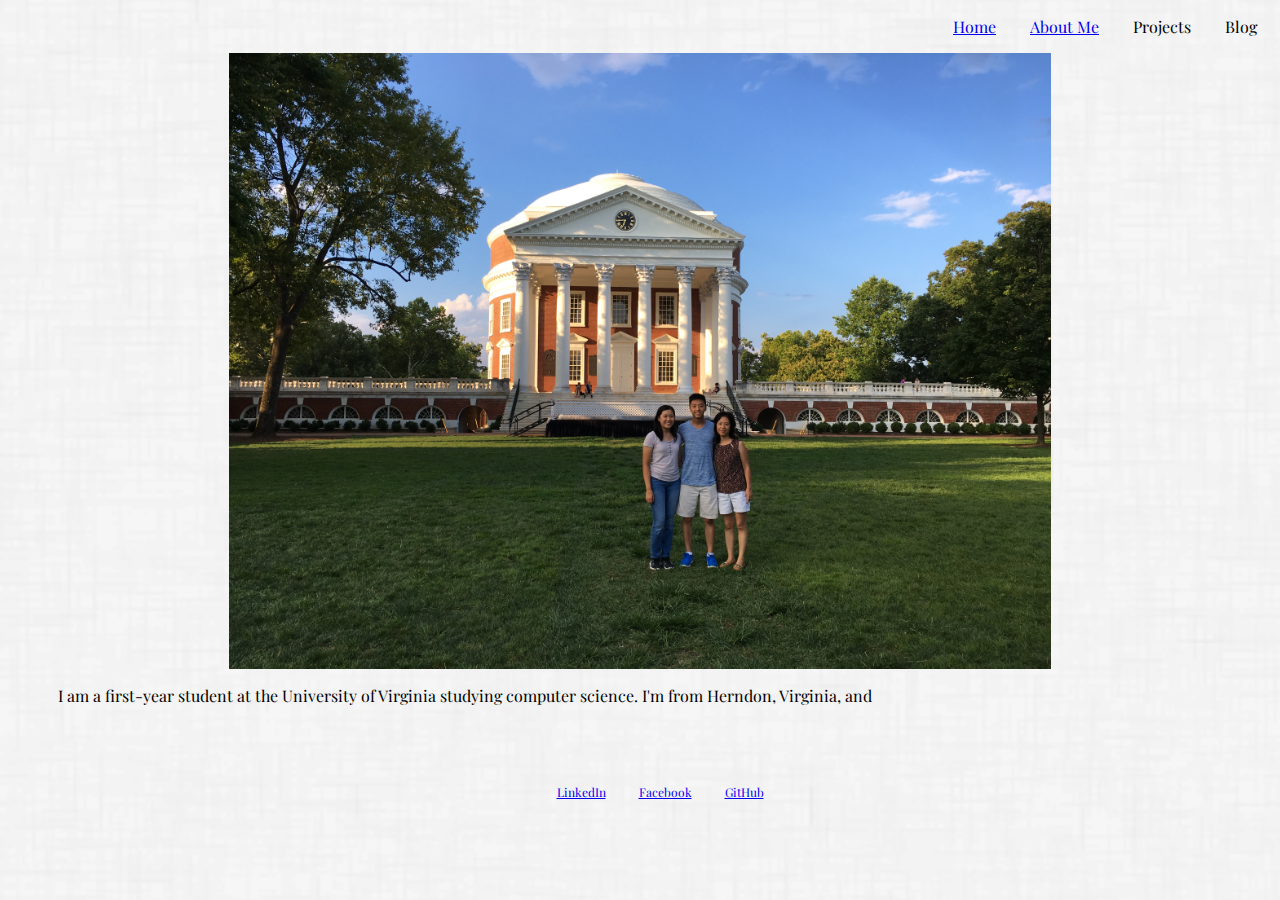
==== about.html @ 272f04de "Added about section" ====
<!DOCTYPE html>
<head>
	<title>Aaron Gu</title>

	<link rel="stylesheet"
			href="https://fonts.googleapis.com/css?family=Playfair+Display">

	<style type="text/css">
	body{
		border: 1000px 0px 0px 0px;
		font-family: 'Playfair Display', serif;
		background-size: cover;
		background-position: center;
	}
	#headlist{
		text-align: right;
	}
	#headli{
		display: inline;
		padding: 10px 15px 0px 15px;
	}
	p{
		padding: 0px 50px 0px 50px;
	}
	#about{
		display: block;
		margin-left: auto;
		margin-right: auto;
		width: 65%;
	}
	#footlist{
		font-size: 12px;
		text-align: center;
	}
	#footli{
		display: inline;
		padding: 10px 15px 0px 15px;
	}
	footer{
		padding: 50px 0px 0px 0px;
	}
	</style>


</head>


<header>
	<ul id="headlist">
		<li id="headli"><a href="index.html">Home</a></li>
		<li id="headli"><a href="about.hml">About Me</a></li>
		<li id="headli">Projects</li>
		<li id="headli">Blog</li>
	</ul>
</header>


<body background="dust_scratches.png">
	<img src="frontrotunda.jpg" id="about">
	<p>
		I am a first-year student at the University of Virginia studying computer science. I'm from Herndon, Virginia, and 
	</p>
</body>


<footer>
	<ul id="footlist">
		<li id="footli"><a href="https://www.linkedin.com/in/aaron-gu/">LinkedIn</a></li>
		<li id="footli"><a href="https://www.facebook.com/aaron.gu.395">Facebook</a></li>
		<li id="footli"><a href="https://github.com/aaron-gu">GitHub</a></li>
	</ul>
</footer>
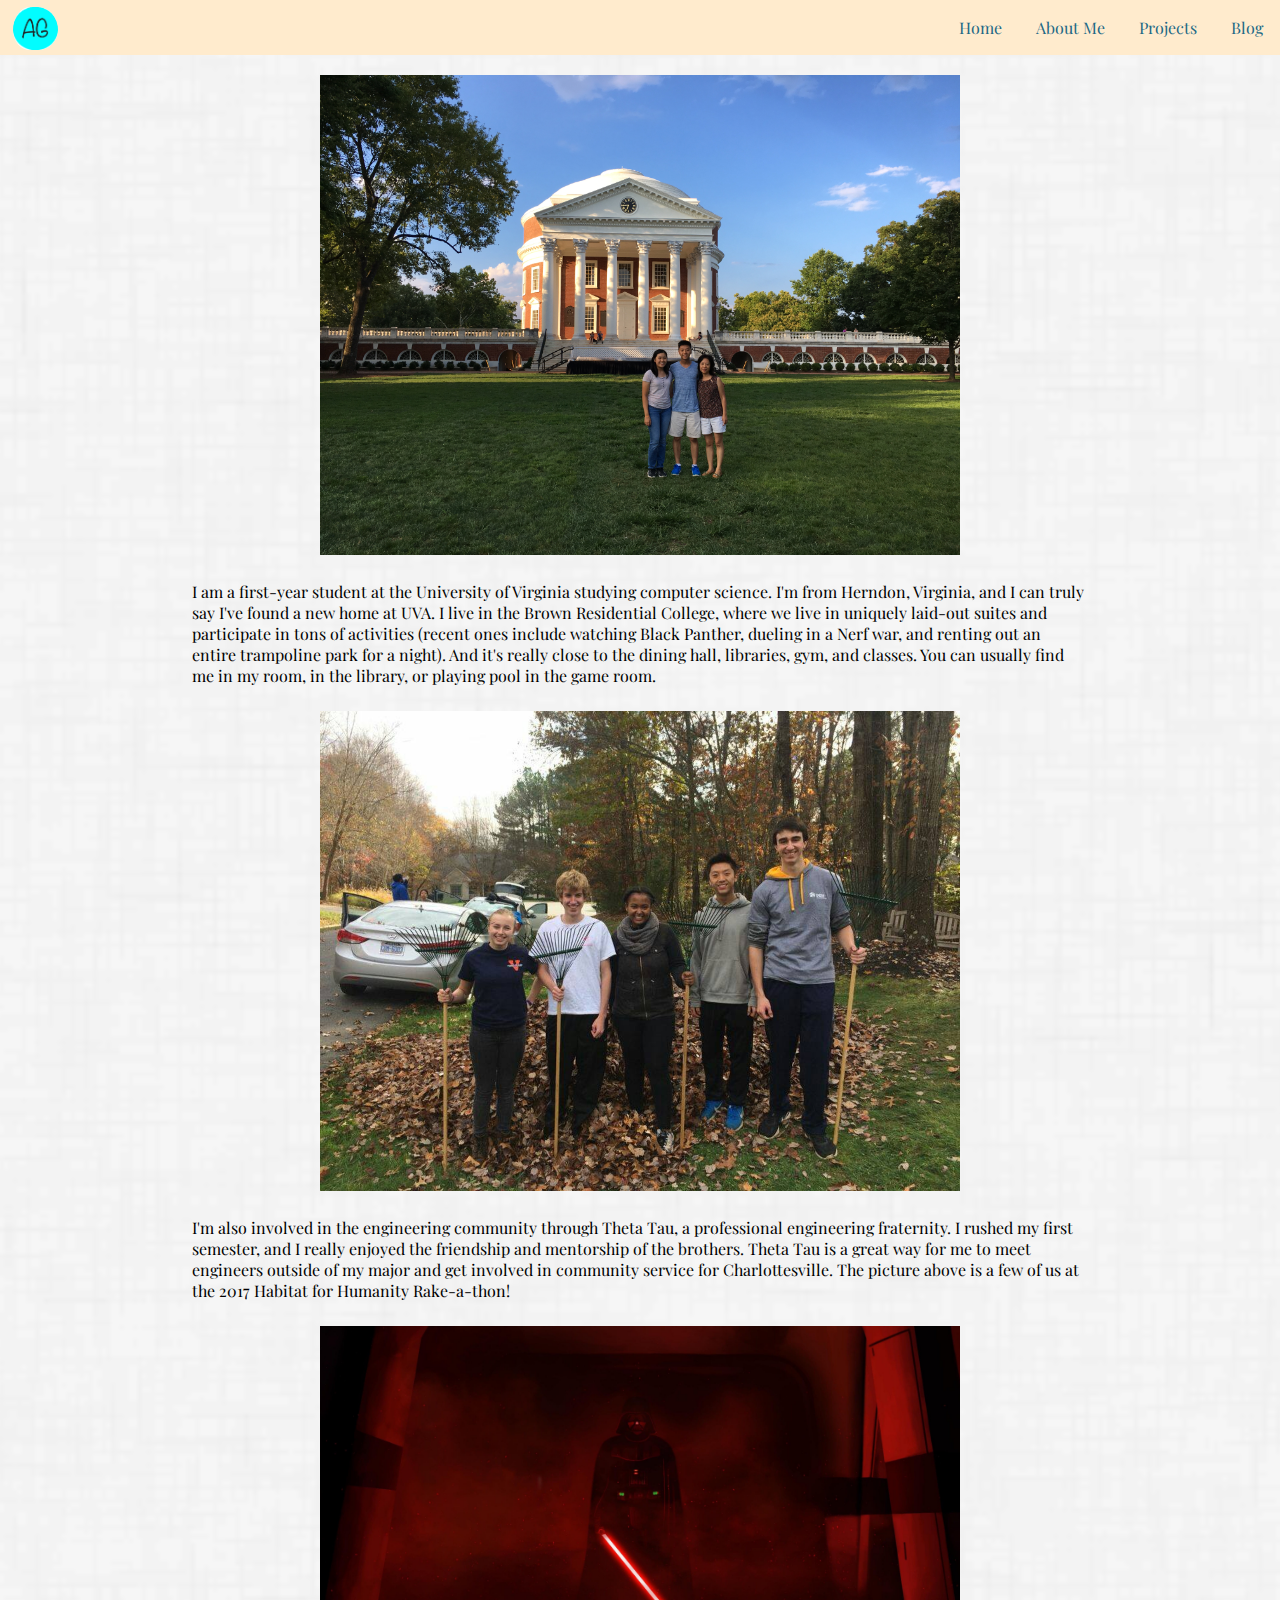
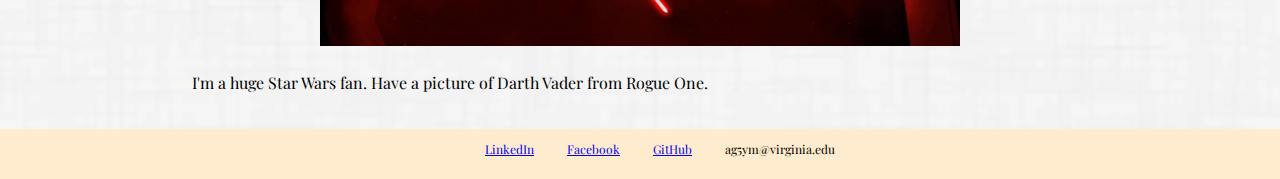
==== commit 263f9a00: "Styled header and footer" ====
--- a/about.html
+++ b/about.html
@@ -1,4 +1,5 @@
 <!DOCTYPE html>
+
 <head>
 	<title>Aaron Gu</title>
 
@@ -6,28 +7,52 @@
 			href="https://fonts.googleapis.com/css?family=Playfair+Display">
 
 	<style type="text/css">
+	html{
+		position: relative; /*footer will always be at the bottom of the page*/
+		min-height: 100%;
+	}
 	body{
-		border: 1000px 0px 0px 0px;
 		font-family: 'Playfair Display', serif;
 		background-size: cover;
 		background-position: center;
+		margin: 0 0 50px; /*leaves space for footer of 50px height*/
+		padding: 0 0 10px;
+	}
+	#aglogo{
+		display: block;
+		float: left;
+		width: 45px;
+		border-radius: 40px;
+		padding: 7px 10px 10px 13px;
+	}
+	header{
+		background-color: #FFEBCD;
+		margin: 0px 0px 20px 0px;
 	}
 	#headlist{
-		text-align: right;
+		list-style-type: none;
+		padding: 0;
+		margin: 0;
+		overflow: hidden;
 	}
 	#headli{
-		display: inline;
-		padding: 10px 15px 0px 15px;
+		float: right;
+		padding: 5px 0px 5px 0px;
+	}
+	#headli a{
+		display: block;
+		padding: 12px 17px 12px 17px;
+		color: #216885;
+		text-align: right;
+		text-decoration: none;
+	}
+	#headli a:hover{
+		background-color: #FFE4C4;
 	}
 	p{
-		padding: 0px 50px 0px 50px;
+		margin: 2% 15% 2% 15%;
 	}
-	#about{
-		display: block;
-		margin-left: auto;
-		margin-right: auto;
-		width: 65%;
-	}
+	
 	#footlist{
 		font-size: 12px;
 		text-align: center;
@@ -37,20 +62,33 @@
 		padding: 10px 15px 0px 15px;
 	}
 	footer{
-		padding: 50px 0px 0px 0px;
+		position: absolute;
+		left: 0;
+		bottom: 0;
+		height: 50px;
+		background-color: #FFEBCD;
+		width: 100%;
+		overflow: hidden;
+	}
+
+
+	#about{
+		display: block;
+		margin-left: auto;
+		margin-right: auto;
+		width: 50%;
 	}
 	</style>
-
-
 </head>
 
 
 <header>
+	<a href="index.html"><img src="aglogo.png" id="aglogo"></a>
 	<ul id="headlist">
+		<li id="headli"><a href="blog.html">Blog</a></li>
+		<li id="headli"><a href="projects.html">Projects</a></li>
+		<li id="headli"><a href="about.html">About Me</a></li>
 		<li id="headli"><a href="index.html">Home</a></li>
-		<li id="headli"><a href="about.hml">About Me</a></li>
-		<li id="headli">Projects</li>
-		<li id="headli">Blog</li>
 	</ul>
 </header>
 
@@ -58,15 +96,27 @@
 <body background="dust_scratches.png">
 	<img src="frontrotunda.jpg" id="about">
 	<p>
-		I am a first-year student at the University of Virginia studying computer science. I'm from Herndon, Virginia, and 
+		I am a first-year student at the University of Virginia studying computer science. I'm from Herndon, Virginia, and I can truly say I've found a new home at UVA. I live in the Brown Residential College, where we live in uniquely laid-out suites and participate in tons of activities (recent ones include watching Black Panther, dueling in a Nerf war, and renting out an entire trampoline park for a night). And it's really close to the dining hall, libraries, gym, and classes. You can usually find me in my room, in the library, or playing pool in the game room.
+	</p>
+	<img src="rakeathon.jpg" id="about">
+	<p>
+		I'm also involved in the engineering community through Theta Tau, a professional engineering fraternity. I rushed my first semester, and I really enjoyed the friendship and mentorship of the brothers. Theta Tau is a great way for me to meet engineers outside of my major and get involved in community service for Charlottesville. The picture above is a few of us at the 2017 Habitat for Humanity Rake-a-thon!
+	</p>
+	<p>
+		
+	</p>
+	<img src="darthvader.jpg" id="about">
+	<p>
+		I'm a huge Star Wars fan. Have a picture of Darth Vader from Rogue One.
 	</p>
 </body>
 
 
 <footer>
 	<ul id="footlist">
-		<li id="footli"><a href="https://www.linkedin.com/in/aaron-gu/">LinkedIn</a></li>
-		<li id="footli"><a href="https://www.facebook.com/aaron.gu.395">Facebook</a></li>
-		<li id="footli"><a href="https://github.com/aaron-gu">GitHub</a></li>
+		<li id="footli"><a href="https://www.linkedin.com/in/aaron-gu/" target="_blank">LinkedIn</a></li>
+		<li id="footli"><a href="https://www.facebook.com/aaron.gu.395" target="_blank">Facebook</a></li>
+		<li id="footli"><a href="https://github.com/aaron-gu" target="_blank">GitHub</a></li>
+		<li id="footli">ag5ym@virginia.edu</li>
 	</ul>
 </footer>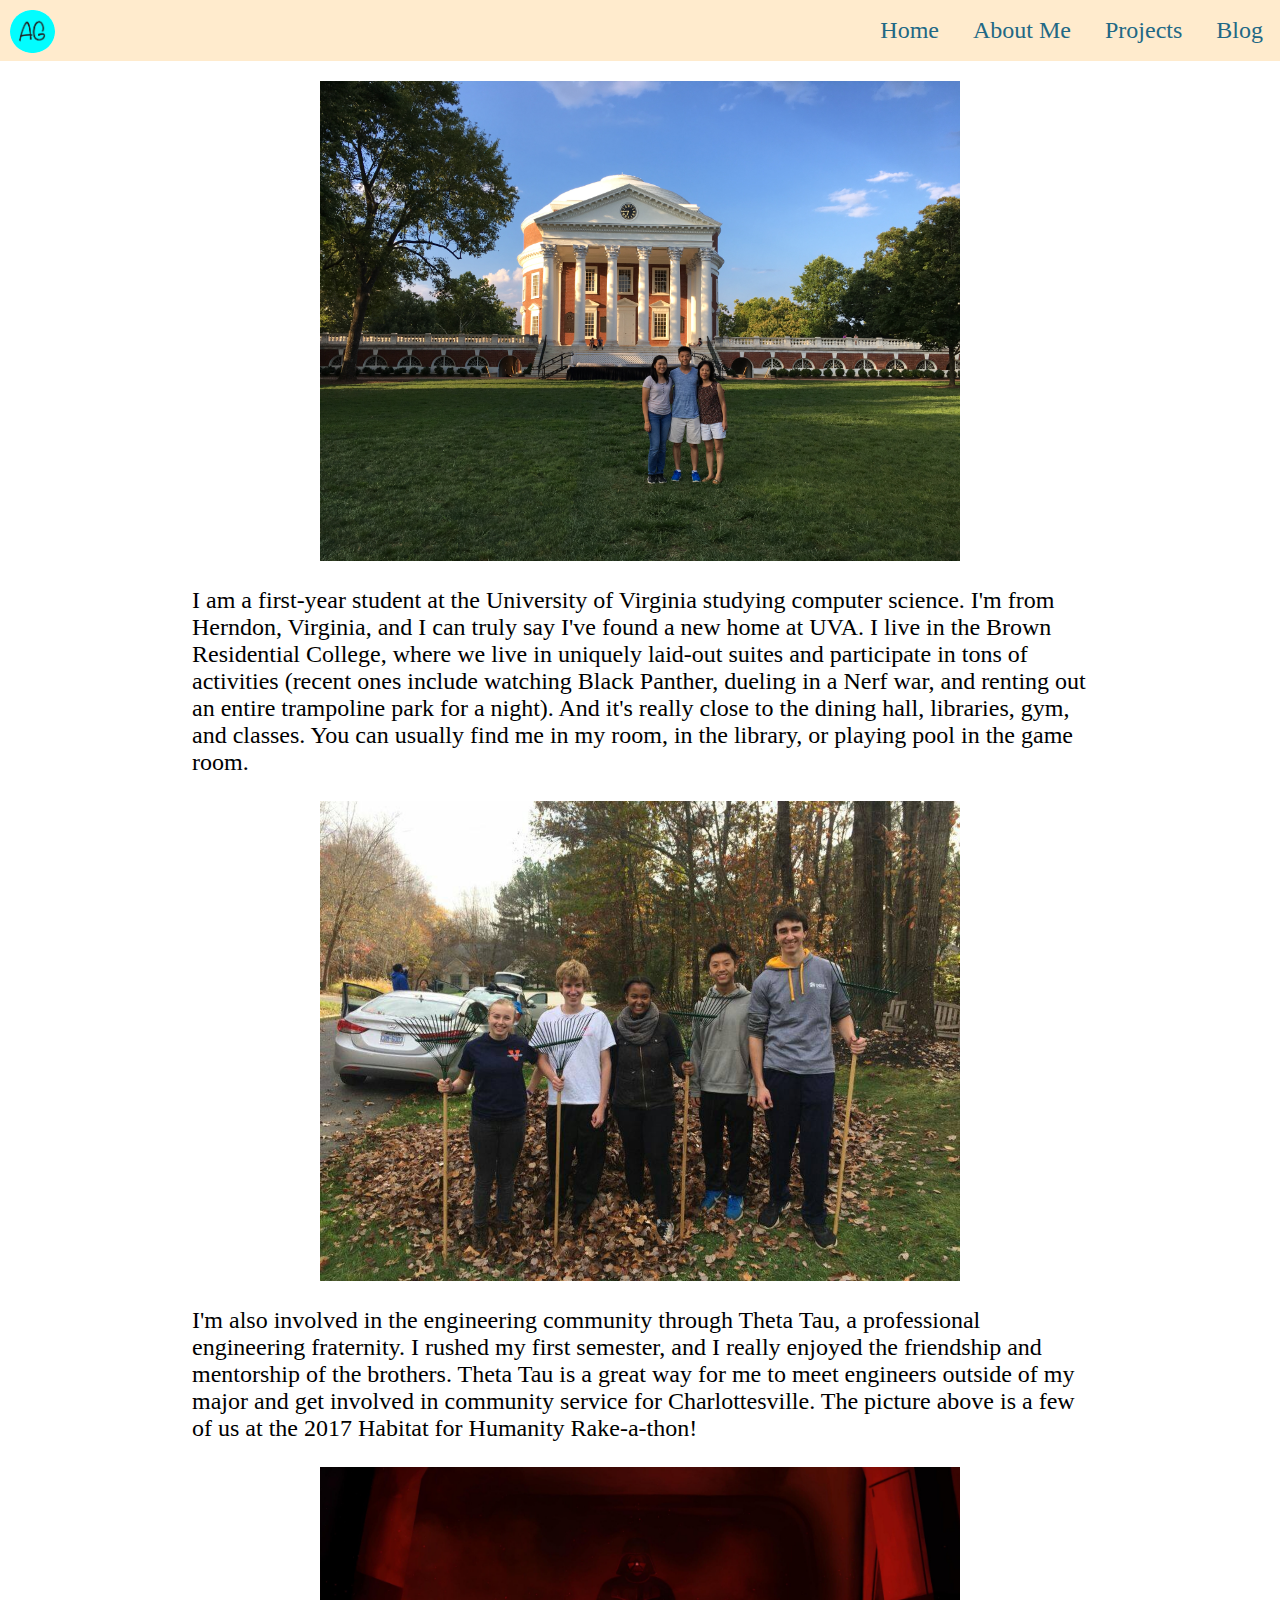
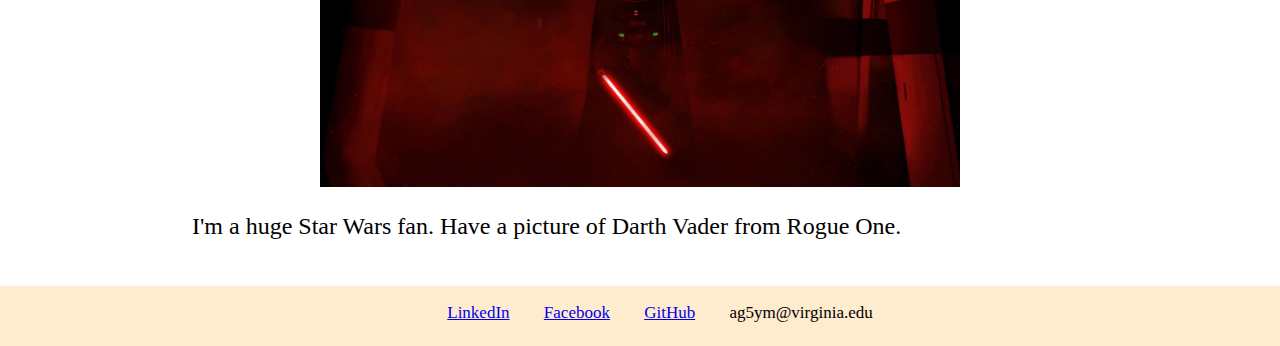
==== commit b8262ea4: "minor style changes" ====
--- a/about.html
+++ b/about.html
@@ -3,76 +3,10 @@
 <head>
 	<title>Aaron Gu</title>
 
-	<link rel="stylesheet"
-			href="https://fonts.googleapis.com/css?family=Playfair+Display">
+	<link rel="stylesheet" type="text/css" href="styles.css">
 
 	<style type="text/css">
-	html{
-		position: relative; /*footer will always be at the bottom of the page*/
-		min-height: 100%;
-	}
-	body{
-		font-family: 'Playfair Display', serif;
-		background-size: cover;
-		background-position: center;
-		margin: 0 0 50px; /*leaves space for footer of 50px height*/
-		padding: 0 0 10px;
-	}
-	#aglogo{
-		display: block;
-		float: left;
-		width: 45px;
-		border-radius: 40px;
-		padding: 7px 10px 10px 13px;
-	}
-	header{
-		background-color: #FFEBCD;
-		margin: 0px 0px 20px 0px;
-	}
-	#headlist{
-		list-style-type: none;
-		padding: 0;
-		margin: 0;
-		overflow: hidden;
-	}
-	#headli{
-		float: right;
-		padding: 5px 0px 5px 0px;
-	}
-	#headli a{
-		display: block;
-		padding: 12px 17px 12px 17px;
-		color: #216885;
-		text-align: right;
-		text-decoration: none;
-	}
-	#headli a:hover{
-		background-color: #FFE4C4;
-	}
-	p{
-		margin: 2% 15% 2% 15%;
-	}
-	
-	#footlist{
-		font-size: 12px;
-		text-align: center;
-	}
-	#footli{
-		display: inline;
-		padding: 10px 15px 0px 15px;
-	}
-	footer{
-		position: absolute;
-		left: 0;
-		bottom: 0;
-		height: 50px;
-		background-color: #FFEBCD;
-		width: 100%;
-		overflow: hidden;
-	}
-
-
-	#about{
+	#aboutpic{
 		display: block;
 		margin-left: auto;
 		margin-right: auto;
@@ -83,7 +17,7 @@
 
 
 <header>
-	<a href="index.html"><img src="aglogo.png" id="aglogo"></a>
+	<img src="aglogo.png" id="aglogo">
 	<ul id="headlist">
 		<li id="headli"><a href="blog.html">Blog</a></li>
 		<li id="headli"><a href="projects.html">Projects</a></li>
@@ -93,22 +27,25 @@
 </header>
 
 
-<body background="dust_scratches.png">
-	<img src="frontrotunda.jpg" id="about">
+<body>
+
+	<!-- make this section a rotating slideshow -->
+	
+	<img src="frontrotunda.jpg" id="aboutpic">
 	<p>
 		I am a first-year student at the University of Virginia studying computer science. I'm from Herndon, Virginia, and I can truly say I've found a new home at UVA. I live in the Brown Residential College, where we live in uniquely laid-out suites and participate in tons of activities (recent ones include watching Black Panther, dueling in a Nerf war, and renting out an entire trampoline park for a night). And it's really close to the dining hall, libraries, gym, and classes. You can usually find me in my room, in the library, or playing pool in the game room.
 	</p>
-	<img src="rakeathon.jpg" id="about">
+
+	<img src="rakeathon.jpg" id="aboutpic">
 	<p>
 		I'm also involved in the engineering community through Theta Tau, a professional engineering fraternity. I rushed my first semester, and I really enjoyed the friendship and mentorship of the brothers. Theta Tau is a great way for me to meet engineers outside of my major and get involved in community service for Charlottesville. The picture above is a few of us at the 2017 Habitat for Humanity Rake-a-thon!
 	</p>
-	<p>
-		
-	</p>
-	<img src="darthvader.jpg" id="about">
+
+	<img src="darthvader.jpg" id="aboutpic">
 	<p>
 		I'm a huge Star Wars fan. Have a picture of Darth Vader from Rogue One.
 	</p>
+
 </body>
 
 
--- a/styles.css
+++ b/styles.css
@@ -0,0 +1,61 @@
+html{
+	position: relative; /*footer will always be at the bottom of the page*/
+	min-height: 100%;
+}
+body{
+	/*font-family: 'Playfair Display', serif;*/
+	font-family: 'Cambria';
+	font-size: 24px;
+	background-size: cover;
+	background-position: center;
+	margin: 0 0 60px; /*leaves space for footer of 50px height*/
+	padding: 0 0 20px; /*provides a gap between text and footer*/
+}
+#aglogo{
+	display: block;
+	float: left;
+	width: 45px;
+	border-radius: 40px;
+	padding: 10px 10px 10px 10px;
+}
+header{
+	background-color: #FFEBCD;
+	margin: 0px 0px 20px 0px;
+}
+#headlist{
+	list-style-type: none;
+	padding: 5px 0px 5px 0px;
+	margin: 0;
+	overflow: hidden;
+}
+#headli{
+	float: right;
+}
+#headli a{
+	display: block;
+	padding: 12px 17px 12px 17px;
+	color: #216885;
+	text-align: right;
+	text-decoration: none;
+}
+#headli a:hover{
+	background-color: #FFE4C4;
+}
+p{
+	margin: 2% 15% 2% 15%;
+}
+#footlist{
+	font-size: 17px;
+	text-align: center;
+}
+#footli{
+	display: inline;
+	padding: 10px 15px 0px 15px;
+}
+footer{
+	position: absolute;
+	bottom: 0; /*keeps it at bottom of page*/
+	height: 60px;
+	background-color: #FFEBCD;
+	width: 100%;
+}